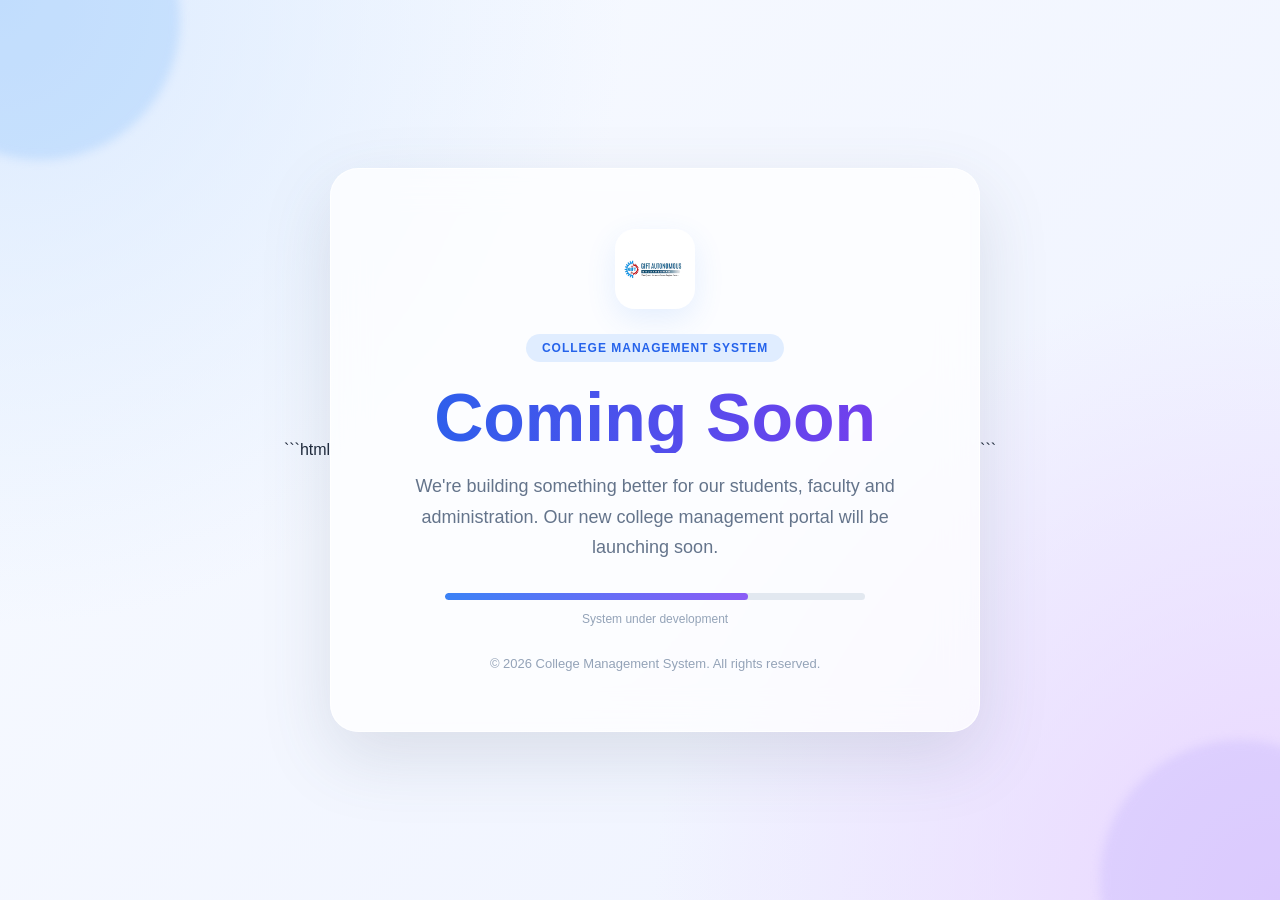
==== pages/coming-soon.html @ 2a3905ad "feat: update navigation links to point to 'coming-soon' page and add new coming-soon.html file" ====
```html
<!DOCTYPE html>
<html lang="en">
<head>
    <meta charset="UTF-8">
    <meta name="viewport" content="width=device-width, initial-scale=1.0">

    <title>Coming Soon | College Management System</title>

    <style>
        * {
            margin: 0;
            padding: 0;
            box-sizing: border-box;
        }

        body {
            min-height: 100vh;
            font-family: "Segoe UI", Arial, sans-serif;

            display: flex;
            align-items: center;
            justify-content: center;

            padding: 25px;

            background:
                radial-gradient(
                    circle at top left,
                    #dbeafe,
                    transparent 40%
                ),
                radial-gradient(
                    circle at bottom right,
                    #e9d5ff,
                    transparent 40%
                ),
                linear-gradient(
                    135deg,
                    #f8fbff,
                    #eef2ff
                );

            color: #1e293b;
            overflow: hidden;
        }


        /* Decorative circles */

        body::before,
        body::after {
            content: "";
            position: fixed;

            width: 280px;
            height: 280px;

            border-radius: 50%;

            filter: blur(5px);

            opacity: .35;

            z-index: -1;
        }

        body::before {
            background: #93c5fd;
            top: -120px;
            left: -100px;
        }

        body::after {
            background: #c4b5fd;
            bottom: -120px;
            right: -100px;
        }


        /* Main card */

        .coming-soon {
            width: 100%;
            max-width: 650px;

            padding: 60px 45px;

            text-align: center;

            background:
                rgba(255, 255, 255, .72);

            backdrop-filter: blur(18px);
            -webkit-backdrop-filter: blur(18px);

            border: 1px solid
                rgba(255, 255, 255, .8);

            border-radius: 28px;

            box-shadow:
                0 25px 70px
                rgba(71, 85, 105, .15);

            animation:
                fadeUp .8s ease;
        }


        /* Logo */

        .logo {
            width: 80px;
            height: 80px;

            margin: 0 auto 25px;

            display: flex;
            align-items: center;
            justify-content: center;

            background: white;

            border-radius: 20px;

            box-shadow:
                0 10px 30px
                rgba(59, 130, 246, .12);

            overflow: hidden;
        }

        .logo img {
            width: 65px;
            height: 65px;

            object-fit: contain;
        }


        /* Badge */

        .badge {
            display: inline-block;

            padding: 7px 16px;

            border-radius: 30px;

            background: #e0edff;

            color: #2563eb;

            font-size: 12px;

            font-weight: 700;

            letter-spacing: 1px;

            margin-bottom: 20px;
        }


        /* Heading */

        h1 {
            font-size: clamp(42px, 7vw, 68px);

            line-height: 1.05;

            margin-bottom: 18px;

            background:
                linear-gradient(
                    90deg,
                    #2563eb,
                    #7c3aed
                );

            -webkit-background-clip: text;
            -webkit-text-fill-color: transparent;
        }


        .subtitle {
            font-size: 18px;

            color: #64748b;

            max-width: 500px;

            margin: 0 auto 30px;

            line-height: 1.7;
        }


        /* Progress */

        .progress {
            width: 100%;
            max-width: 420px;

            height: 7px;

            margin: 0 auto 12px;

            background: #e2e8f0;

            border-radius: 20px;

            overflow: hidden;
        }


        .progress-bar {
            width: 72%;
            height: 100%;

            border-radius: inherit;

            background:
                linear-gradient(
                    90deg,
                    #3b82f6,
                    #8b5cf6
                );

            animation:
                progress 2s ease;
        }


        .progress-text {
            font-size: 12px;
            color: #94a3b8;
            margin-bottom: 30px;
        }


        /* Footer */

        .footer {
            font-size: 13px;
            color: #94a3b8;
        }


        /* Animation */

        @keyframes fadeUp {

            from {
                opacity: 0;
                transform: translateY(25px);
            }

            to {
                opacity: 1;
                transform: translateY(0);
            }

        }


        @keyframes progress {

            from {
                width: 0;
            }

            to {
                width: 72%;
            }

        }


        /* Mobile */

        @media (max-width: 600px) {

            body {
                padding: 15px;
            }

            .coming-soon {
                padding: 45px 25px;
                border-radius: 22px;
            }

            .logo {
                width: 70px;
                height: 70px;
            }

            .logo img {
                width: 55px;
                height: 55px;
            }

            .subtitle {
                font-size: 15px;
            }

        }
    </style>
</head>

<body>

    <main class="coming-soon">

        <!-- College Logo -->
        <div class="logo">

            <img
                src="../assets/logo/college-logo.png"
                alt="College Logo"
            >

        </div>


        <!-- Badge -->
        <div class="badge">
            COLLEGE MANAGEMENT SYSTEM
        </div>


        <!-- Heading -->
        <h1>
            Coming Soon
        </h1>


        <!-- Description -->
        <p class="subtitle">
            We're building something better for our students,
            faculty and administration. Our new college management
            portal will be launching soon.
        </p>


        <!-- Progress -->
        <div class="progress">

            <div class="progress-bar"></div>

        </div>

        <div class="progress-text">
            System under development
        </div>


        <!-- Footer -->
        <div class="footer">
            © 2026 College Management System. All rights reserved.
        </div>

    </main>

</body>
</html>
```
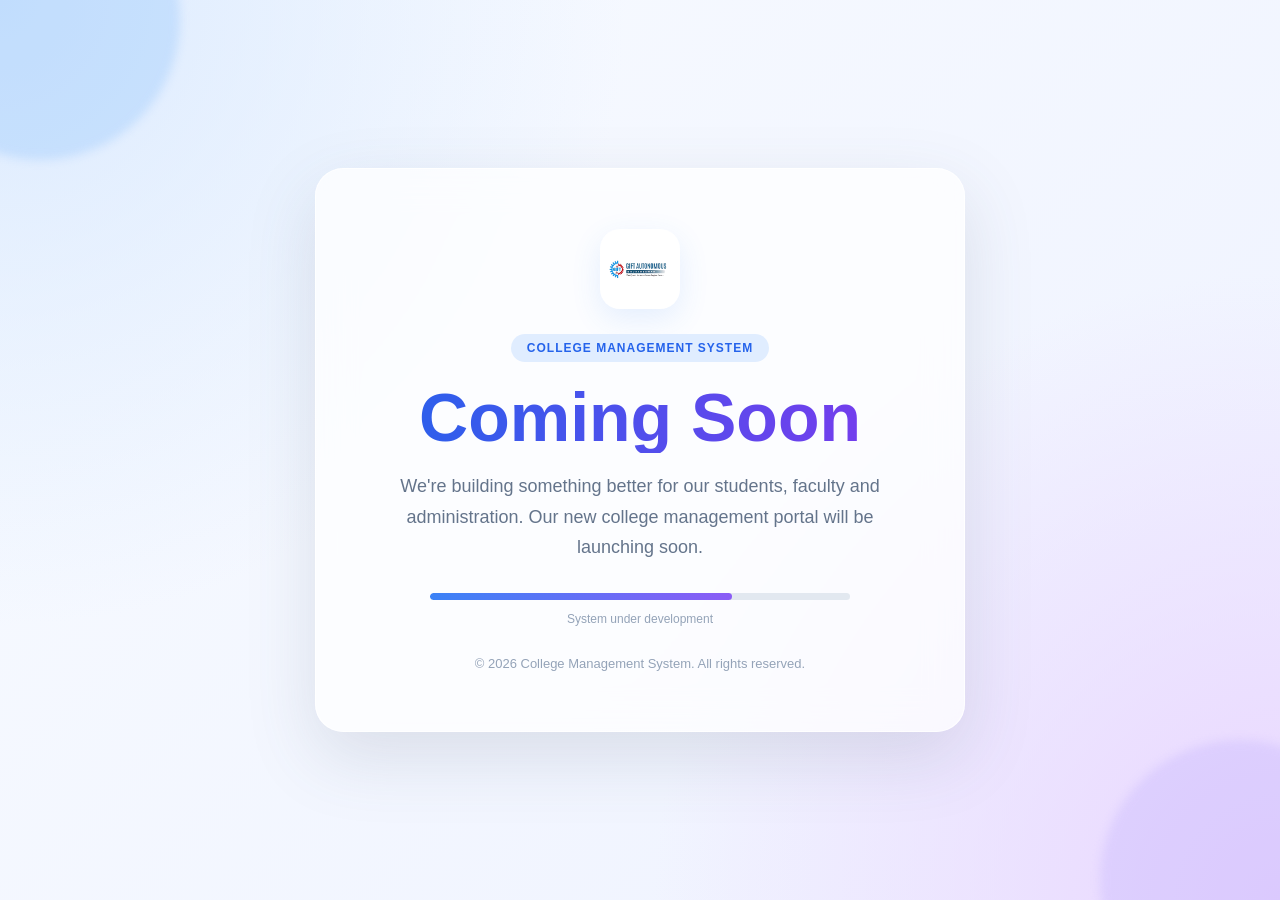
==== commit 36db9137: "Add responsive navbar functionality and styles - Implemented a new navbar JavaScript file to handle " ====
--- a/pages/coming-soon.html
+++ b/pages/coming-soon.html
@@ -1,4 +1,3 @@
-```html
 <!DOCTYPE html>
 <html lang="en">
 <head>
@@ -364,4 +363,3 @@
 
 </body>
 </html>
-```
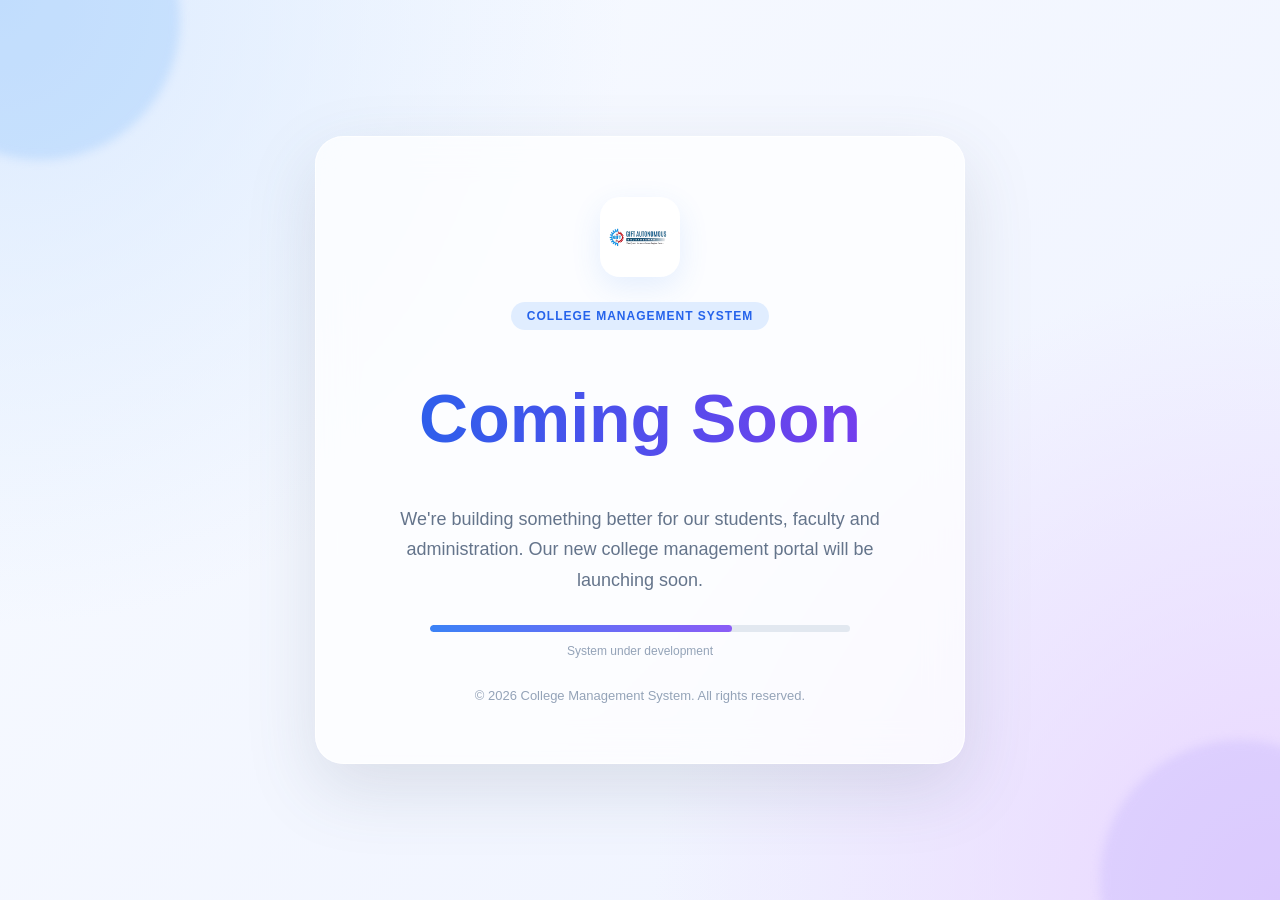
==== commit b0b50a2b: "fix: adjust line height for h1 in coming-soon page for better readability" ====
--- a/pages/coming-soon.html
+++ b/pages/coming-soon.html
@@ -166,7 +166,7 @@
         h1 {
             font-size: clamp(42px, 7vw, 68px);
 
-            line-height: 1.05;
+            line-height: 2;
 
             margin-bottom: 18px;
 
